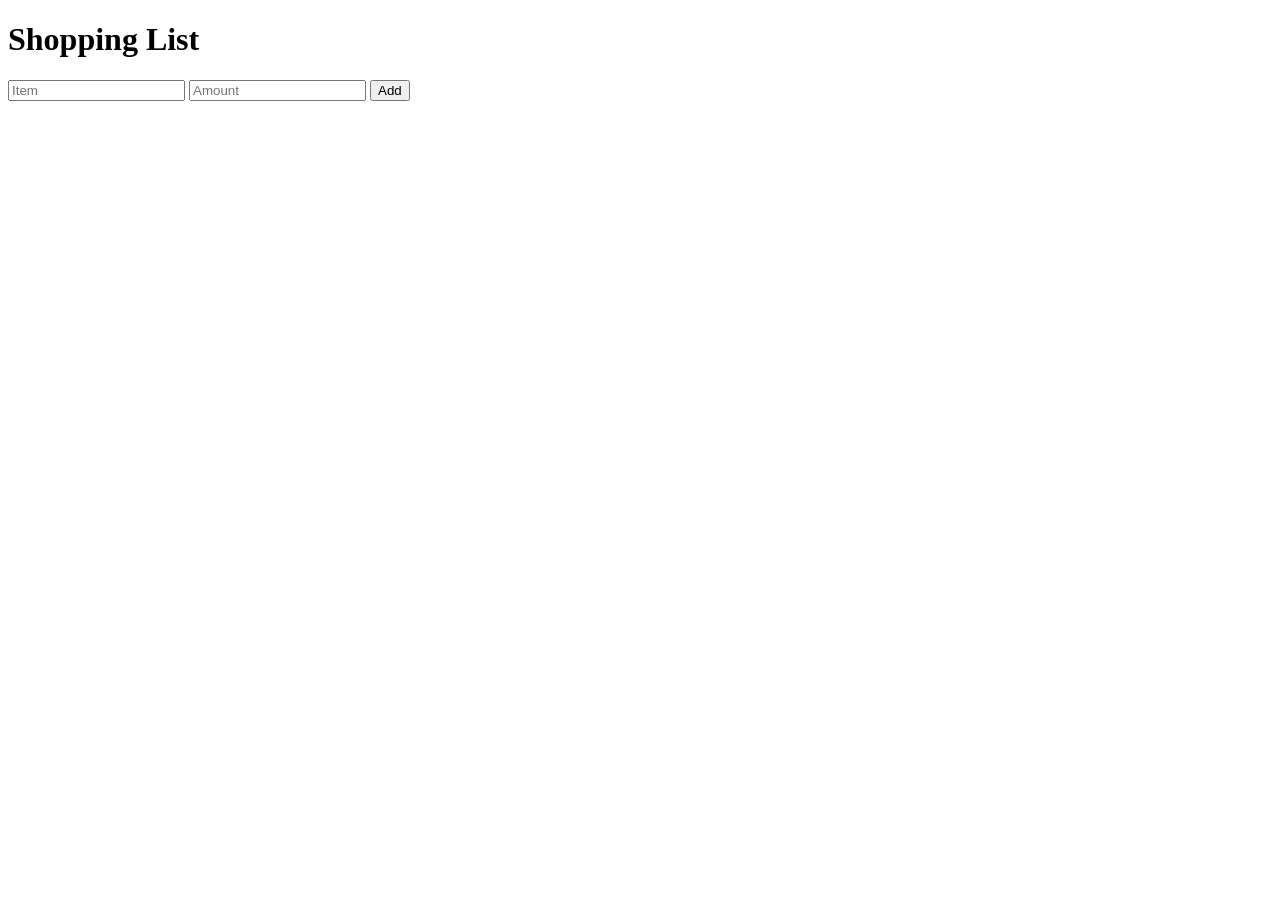
==== website/pages/index.html @ 5ee3ecc8 "Added a header to index.html" ====
<!DOCTYPE html>
<html>
  <head>
    <link rel="stylesheet" href="index.css" />
    <title>Index Page</title>
  </head>

  <body>
    <h1>Shopping List</h1>
    <input id="itemInput" placeholder="Item">
    <input id="amountInput" placeholder="Amount">
    <button id="addButton">Add</button>
    <ul id="itemsUl"></ul>
    <script type="module" src="index.js"></script>
  </body>
</html>
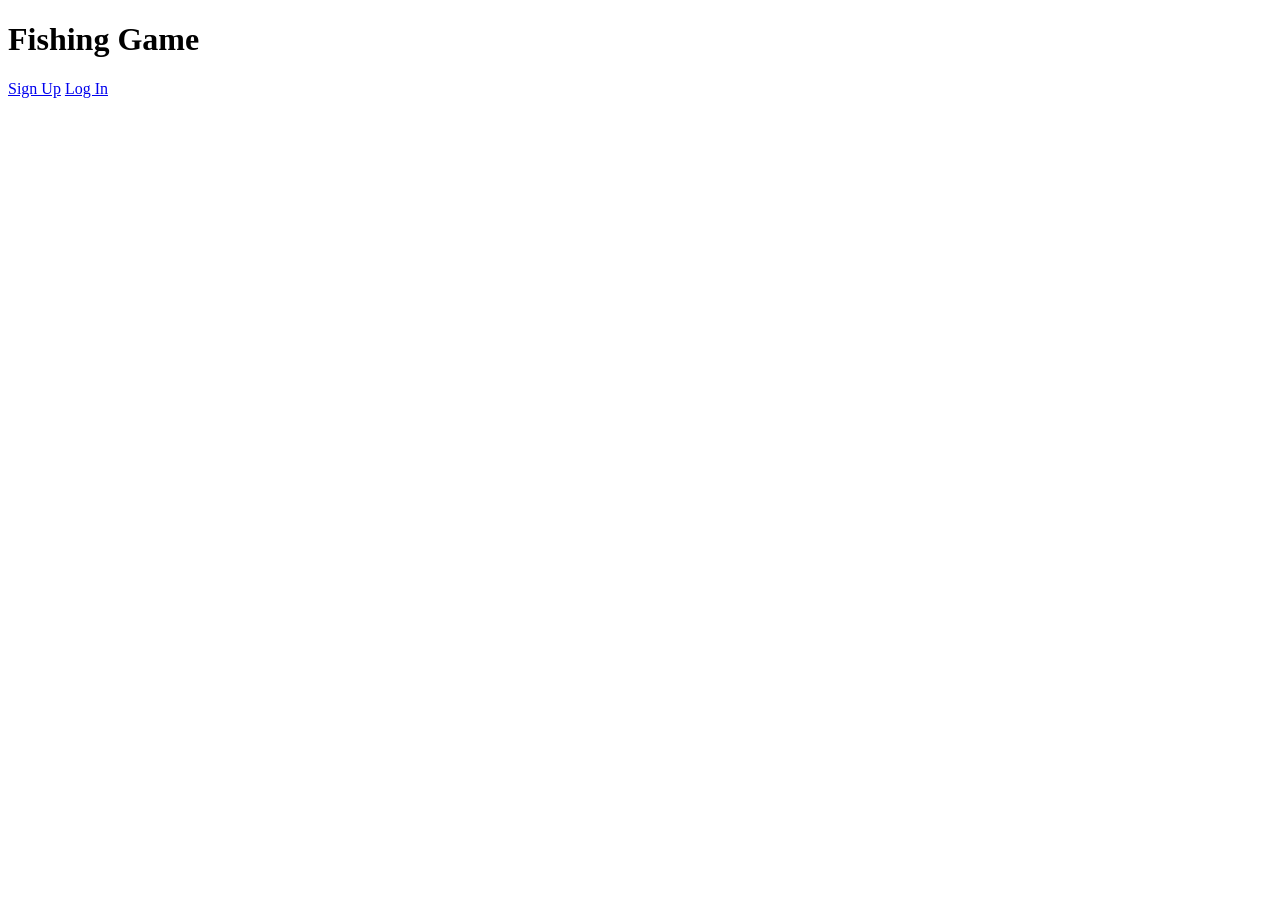
==== commit ae6ecd2f: "new file:   website/pages/LogIn.html 	new file:   website/pages/LogIn.ts 	new file:   website/pages/" ====
--- a/website/pages/index.html
+++ b/website/pages/index.html
@@ -2,15 +2,13 @@
 <html>
   <head>
     <link rel="stylesheet" href="index.css" />
-    <title>Index Page</title>
+    <title>Fishing Game</title>
   </head>
 
   <body>
-    <h1>Shopping List</h1>
-    <input id="itemInput" placeholder="Item">
-    <input id="amountInput" placeholder="Amount">
-    <button id="addButton">Add</button>
-    <ul id="itemsUl"></ul>
+    <h1>Fishing Game</h1>
+    <a href="SignUp.html">Sign Up</a>
+    <a href="LogIn.html">Log In</a>
     <script type="module" src="index.js"></script>
   </body>
 </html>
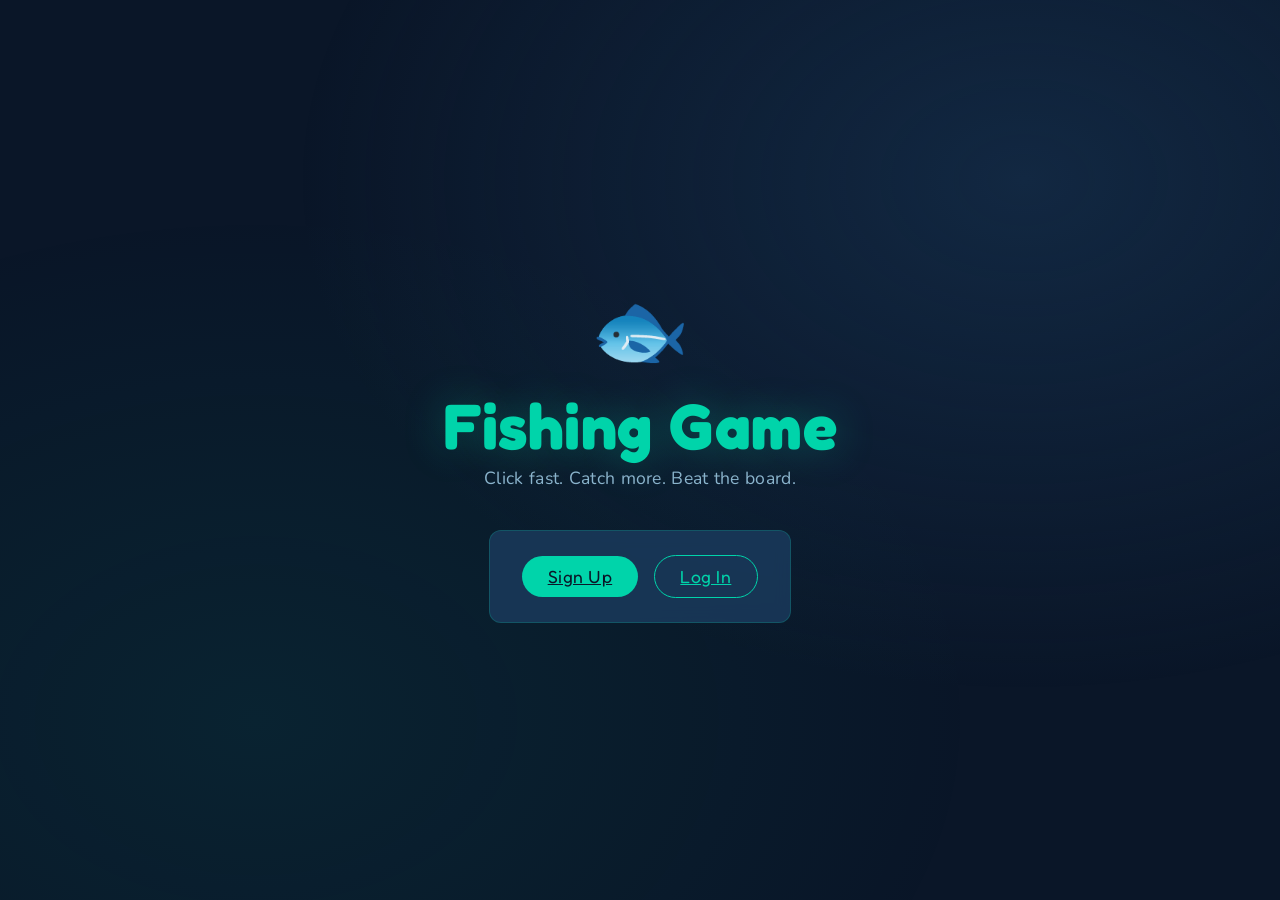
==== commit 51210401: "added design to all pages and changed fish assets." ====
--- a/website/pages/index.html
+++ b/website/pages/index.html
@@ -1,14 +1,33 @@
 <!DOCTYPE html>
-<html>
+<html lang="en">
   <head>
+    <link rel="stylesheet" href="shared.css" />
     <link rel="stylesheet" href="index.css" />
     <title>Fishing Game</title>
   </head>
-
   <body>
-    <h1>Fishing Game</h1>
-    <a href="SignUp.html">Sign Up</a>
-    <a href="LogIn.html">Log In</a>
+    <div class="bubble-bg" id="bubbleBg"></div>
+    <div class="page-center">
+      <div class="hero">
+        <div class="fish-icon">🐟</div>
+        <h1 class="title">Fishing Game</h1>
+        <p class="subtitle">Click fast. Catch more. Beat the board.</p>
+      </div>
+      <div class="auth-links panel">
+        <a href="SignUp.html" class="btn btn-primary">Sign Up</a>
+        <a href="LogIn.html" class="btn btn-ghost">Log In</a>
+      </div>
+    </div>
     <script type="module" src="index.js"></script>
+    <script>
+      const bg = document.getElementById('bubbleBg');
+      for (let i = 0; i < 18; i++) {
+        const b = document.createElement('div');
+        b.className = 'bubble';
+        const size = 16 + Math.random() * 40;
+        b.style.cssText = `width:${size}px;height:${size}px;left:${Math.random()*100}%;animation-duration:${6+Math.random()*10}s;animation-delay:${Math.random()*8}s;`;
+        bg.appendChild(b);
+      }
+    </script>
   </body>
 </html>
--- a/website/pages/shared.css
+++ b/website/pages/shared.css
@@ -0,0 +1,163 @@
+/* this file is a shared css file for all of the pages. it is linked to all. */
+
+@import url('https://fonts.googleapis.com/css2?family=Fredoka+One&family=Nunito:wght@400;600;700&display=swap');
+
+*, *::before, *::after {
+  box-sizing: border-box;
+  margin: 0;
+  padding: 0;
+}
+
+:root {
+  --navy:      #0a1628;
+  --ocean:     #1a3a5c;
+  --teal:      #00d4aa;
+  --teal-dark: #00a888;
+  --gold:      #f5a623;
+  --white:     #e8f4f8;
+  --muted:     #8ab4cc;
+  --danger:    #ff4757;
+  --panel-bg:  rgba(26, 58, 92, 0.85);
+  --radius:    12px;
+  --radius-sm: 8px;
+}
+
+body {
+  font-family: 'Nunito', sans-serif;
+  background-color: var(--navy);
+  color: var(--white);
+  min-height: 100vh;
+  overflow-x: hidden;
+}
+
+body::before {
+  content: '';
+  position: fixed;
+  inset: 0;
+  background:
+    radial-gradient(ellipse at 20% 80%, rgba(0, 212, 170, 0.07) 0%, transparent 50%),
+    radial-gradient(ellipse at 80% 20%, rgba(26, 58, 92, 0.5) 0%, transparent 50%);
+  pointer-events: none;
+  z-index: 0;
+}
+
+h1, h2, h3 {
+  font-family: 'Fredoka One', cursive;
+  letter-spacing: 0.5px;
+}
+
+.bubble-bg {
+  position: fixed;
+  inset: 0;
+  pointer-events: none;
+  z-index: 0;
+  overflow: hidden;
+}
+
+.bubble {
+  position: absolute;
+  bottom: -60px;
+  border-radius: 50%;
+  background: rgba(0, 212, 170, 0.08);
+  border: 1px solid rgba(0, 212, 170, 0.15);
+  animation: rise linear infinite;
+}
+
+@keyframes rise {
+  0%   { transform: translateY(0) scale(1);   opacity: 0; }
+  10%  { opacity: 1; }
+  90%  { opacity: 0.6; }
+  100% { transform: translateY(-110vh) scale(1.1); opacity: 0; }
+}
+
+.panel {
+  background: var(--panel-bg);
+  border: 1px solid rgba(0, 212, 170, 0.2);
+  border-radius: var(--radius);
+  backdrop-filter: blur(8px);
+}
+
+.btn {
+  font-family: 'Fredoka One', cursive;
+  font-size: 1.1rem;
+  letter-spacing: 0.5px;
+  padding: 0.6rem 1.6rem;
+  border-radius: 30px;
+  border: none;
+  cursor: pointer;
+  transition: transform 0.15s, box-shadow 0.15s, filter 0.15s;
+}
+
+.btn:active { transform: scale(0.97); }
+
+.btn-primary {
+  background: var(--teal);
+  color: var(--navy);
+}
+
+.btn-primary:hover {
+  filter: brightness(1.1);
+  box-shadow: 0 0 18px rgba(0, 212, 170, 0.35);
+}
+
+.btn-ghost {
+  background: transparent;
+  color: var(--teal);
+  border: 1.5px solid var(--teal);
+}
+
+.btn-ghost:hover {
+  background: rgba(0, 212, 170, 0.1);
+}
+
+.btn-danger {
+  background: var(--danger);
+  color: #fff;
+}
+
+.btn-danger:hover {
+  filter: brightness(1.1);
+  box-shadow: 0 0 14px rgba(255, 71, 87, 0.4);
+}
+
+input[type="text"],
+input[type="password"],
+input:not([type]) {
+  font-family: 'Nunito', sans-serif;
+  font-size: 1rem;
+  width: 100%;
+  padding: 0.65rem 1rem;
+  border-radius: var(--radius-sm);
+  border: 1.5px solid rgba(0, 212, 170, 0.25);
+  background: rgba(10, 22, 40, 0.6);
+  color: var(--white);
+  outline: none;
+  transition: border-color 0.2s, box-shadow 0.2s;
+}
+
+input:focus {
+  border-color: var(--teal);
+  box-shadow: 0 0 0 3px rgba(0, 212, 170, 0.15);
+}
+
+input::placeholder {
+  color: var(--muted);
+}
+
+.error-msg {
+  color: var(--danger);
+  font-size: 0.9rem;
+  margin-top: 0.5rem;
+  min-height: 1.2em;
+}
+
+.page-center {
+  position: relative;
+  z-index: 1;
+  min-height: 100vh;
+  display: flex;
+  flex-direction: column;
+  align-items: center;
+  justify-content: center;
+  padding: 2rem;
+}
--- a/website/pages/index.css
+++ b/website/pages/index.css
@@ -0,0 +1,39 @@
+.hero {
+  text-align: center;
+  margin-bottom: 2.5rem;
+}
+
+.fish-icon {
+  font-size: 5rem;
+  display: block;
+  margin-bottom: 0.5rem;
+  animation: bob 3s ease-in-out infinite;
+}
+
+@keyframes bob {
+  0%, 100% { transform: translateY(0); }
+  50%       { transform: translateY(-12px); }
+}
+
+.title {
+  font-size: 4rem;
+  color: var(--teal);
+  text-shadow: 0 0 40px rgba(0, 212, 170, 0.3);
+  line-height: 1;
+  margin-bottom: 0.5rem;
+}
+
+.subtitle {
+  color: var(--muted);
+  font-size: 1.1rem;
+  letter-spacing: 0.3px;
+}
+
+.auth-links {
+  display: flex;
+  gap: 1rem;
+  padding: 1.5rem 2rem;
+  align-items: center;
+}
+
+
